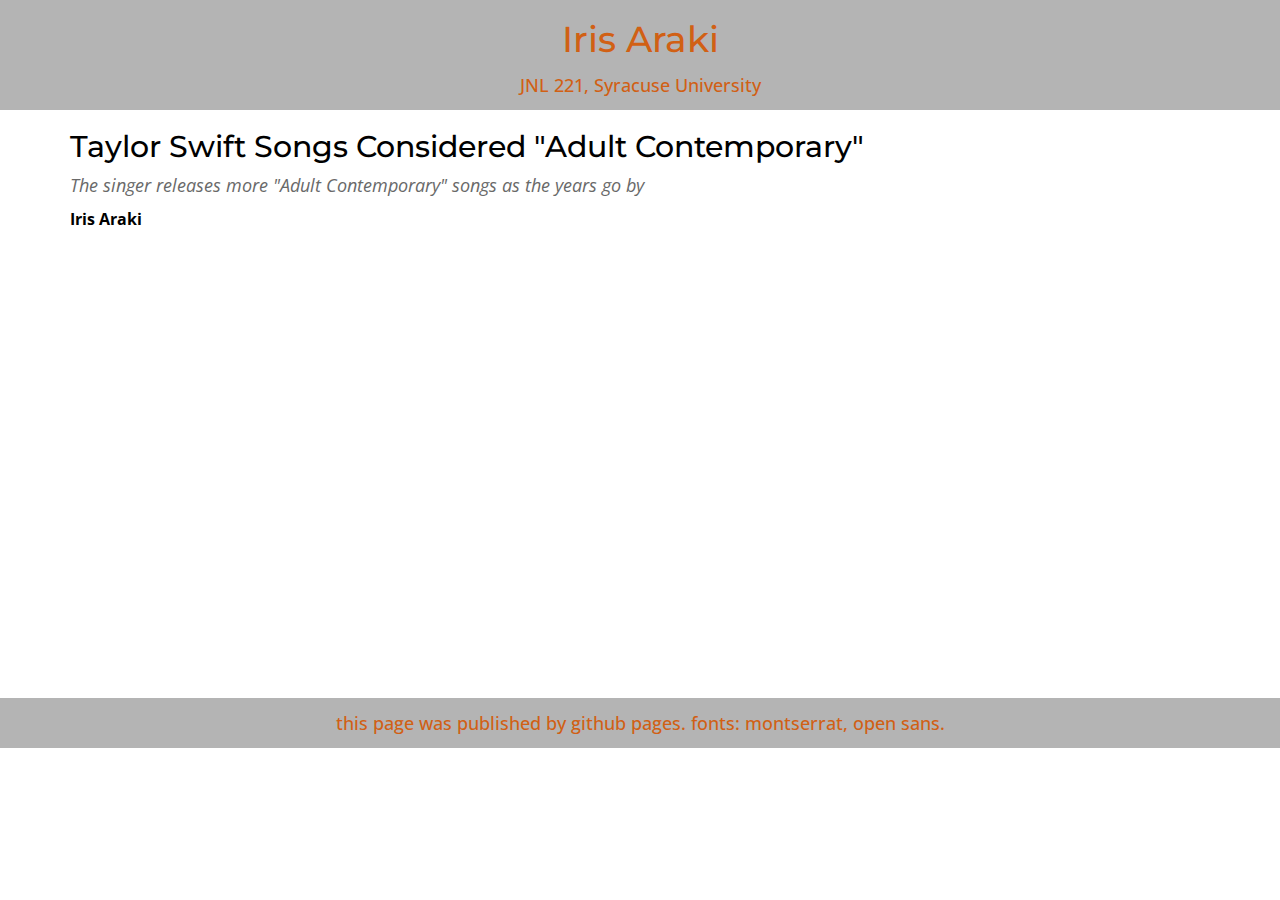
==== index.html @ 7772a9b6 "Create index.html" ====
<!-- This is an html page for Prof. Husain's JNL221.
This page will be used at times for explaining homework instructions
or displaying student work. -->

<!DOCTYPE html>
<html>
<head>
	<meta charset="utf-8">
	<title>Foundations Of Data And Digital Journalism</title>
	<link href='https://fonts.googleapis.com/css?family=Open+Sans:300italic,400italic,600italic,400,300,600,700&subset=latin,latin-ext' rel='stylesheet' type='text/css'>
	<link href='https://fonts.googleapis.com/css?family=Montserrat:400,700' rel='stylesheet' type='text/css'>
	<link href="https://netdna.bootstrapcdn.com/bootstrap/3.0.3/css/bootstrap.min.css" rel="stylesheet">
	<link type="text/css" rel="stylesheet" href="../index.css" />
</head>

<!-- DO NOT EDIT ANYTHING IN THE HEAD TAG ^ -->

<body>
	
	<!-- Intro row -->
	<div id="intro" class="col-sm-12">
		<h1> <!-- /// EDITABLE ONE /// --> Iris Araki</h1>
		<h4> <!-- /// EDITABLE TWO /// --> JNL 221, Syracuse University</h4>
	</div>

	<div class="container content">
		<!-- /// EDITABLE FOUR /// -->
		<h2>Taylor Swift Songs Considered "Adult Contemporary"</h2>
		<p class="subhed">The singer releases more "Adult Contemporary" songs as the years go by</p>
		<p class="byline">Iris Araki</p>

		<iframe title="Taylor Swift Songs Considered &quot;Adult Contemporary&quot;" aria-label="Interactive line chart" id="datawrapper-chart-spyHL" src="https://datawrapper.dwcdn.net/spyHL/3/" scrolling="no" frameborder="0" style="width: 0; min-width: 100% !important; border: none;" height="392" data-external="1"></iframe><script type="text/javascript">!function(){"use strict";window.addEventListener("message",(function(a){if(void 0!==a.data["datawrapper-height"]){var e=document.querySelectorAll("iframe");for(var t in a.data["datawrapper-height"])for(var r=0;r<e.length;r++)if(e[r].contentWindow===a.source){var i=a.data["datawrapper-height"][t]+"px";e[r].style.height=i}}}))}();
</script>

	</div>


  	<!-- About Row -->
	<div class="row">
		<div id="end" class="col-sm-12">
			<h4> <!-- /// EDITABLE THREE /// --> this page was published by github pages. fonts: montserrat, open sans.</h4>
		</div>
	</div>

</body>
</html>
---- index.css ----
h6 {
	font-style: italic;
	background-color: #cccccc;
}

h1 {
	font-family: 'Montserrat', serif;
}
h2 {
	font-family: 'Montserrat', serif;
	color: black;
}
h3 {
	font-family: 'Montserrat', serif;
	/*font-weight: bold;*/
	color: black;
}
h4 {
	font-family: 'Open Sans', serif;
	line-height: 30px;
}
p.subhed {
	color: #696969;
   	font-style: italic;
   	font-size: 18px;
   	font-family: 'Open Sans', serif;
}
p.byline {
	color: black;
	font-weight: bold;
	font-family: 'Open Sans', serif;
	font-size: 16px;
	margin-bottom: 30px;
}
p {
	color: #696969;
	font-size: 16px;
	font-family: 'Open Sans', serif;
}
#intro {
	background-color: #b4b4b4;
	color: #D16014;
	text-align: center;
	margin-bottom: 20px;
}
.content {
	background-color: white;
	border-top: 2px solid black;
	margin-bottom: 40px;
	color: #D16014;
}
#end {
	background-color: #b4b4b4;
	color: #D16014;
	text-align:	center;
	/*margin-bottom: 50px;*/
}
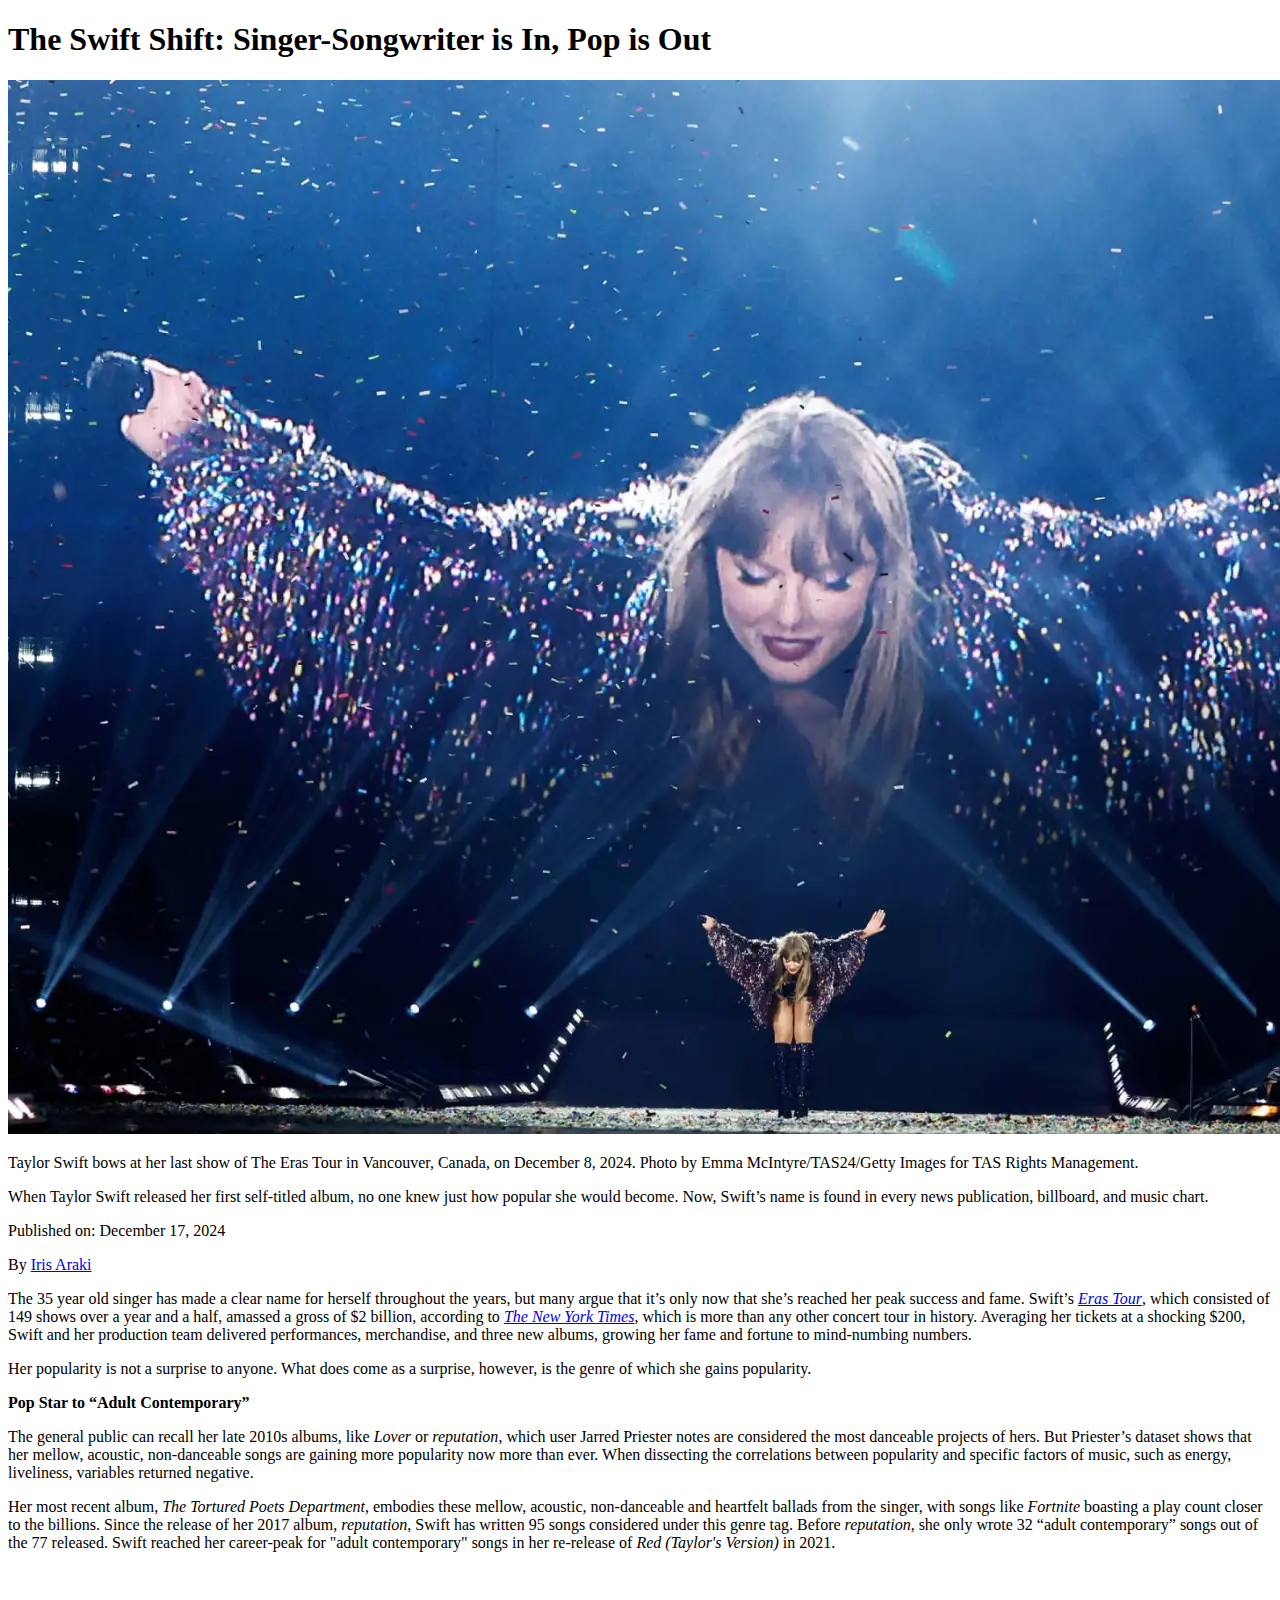
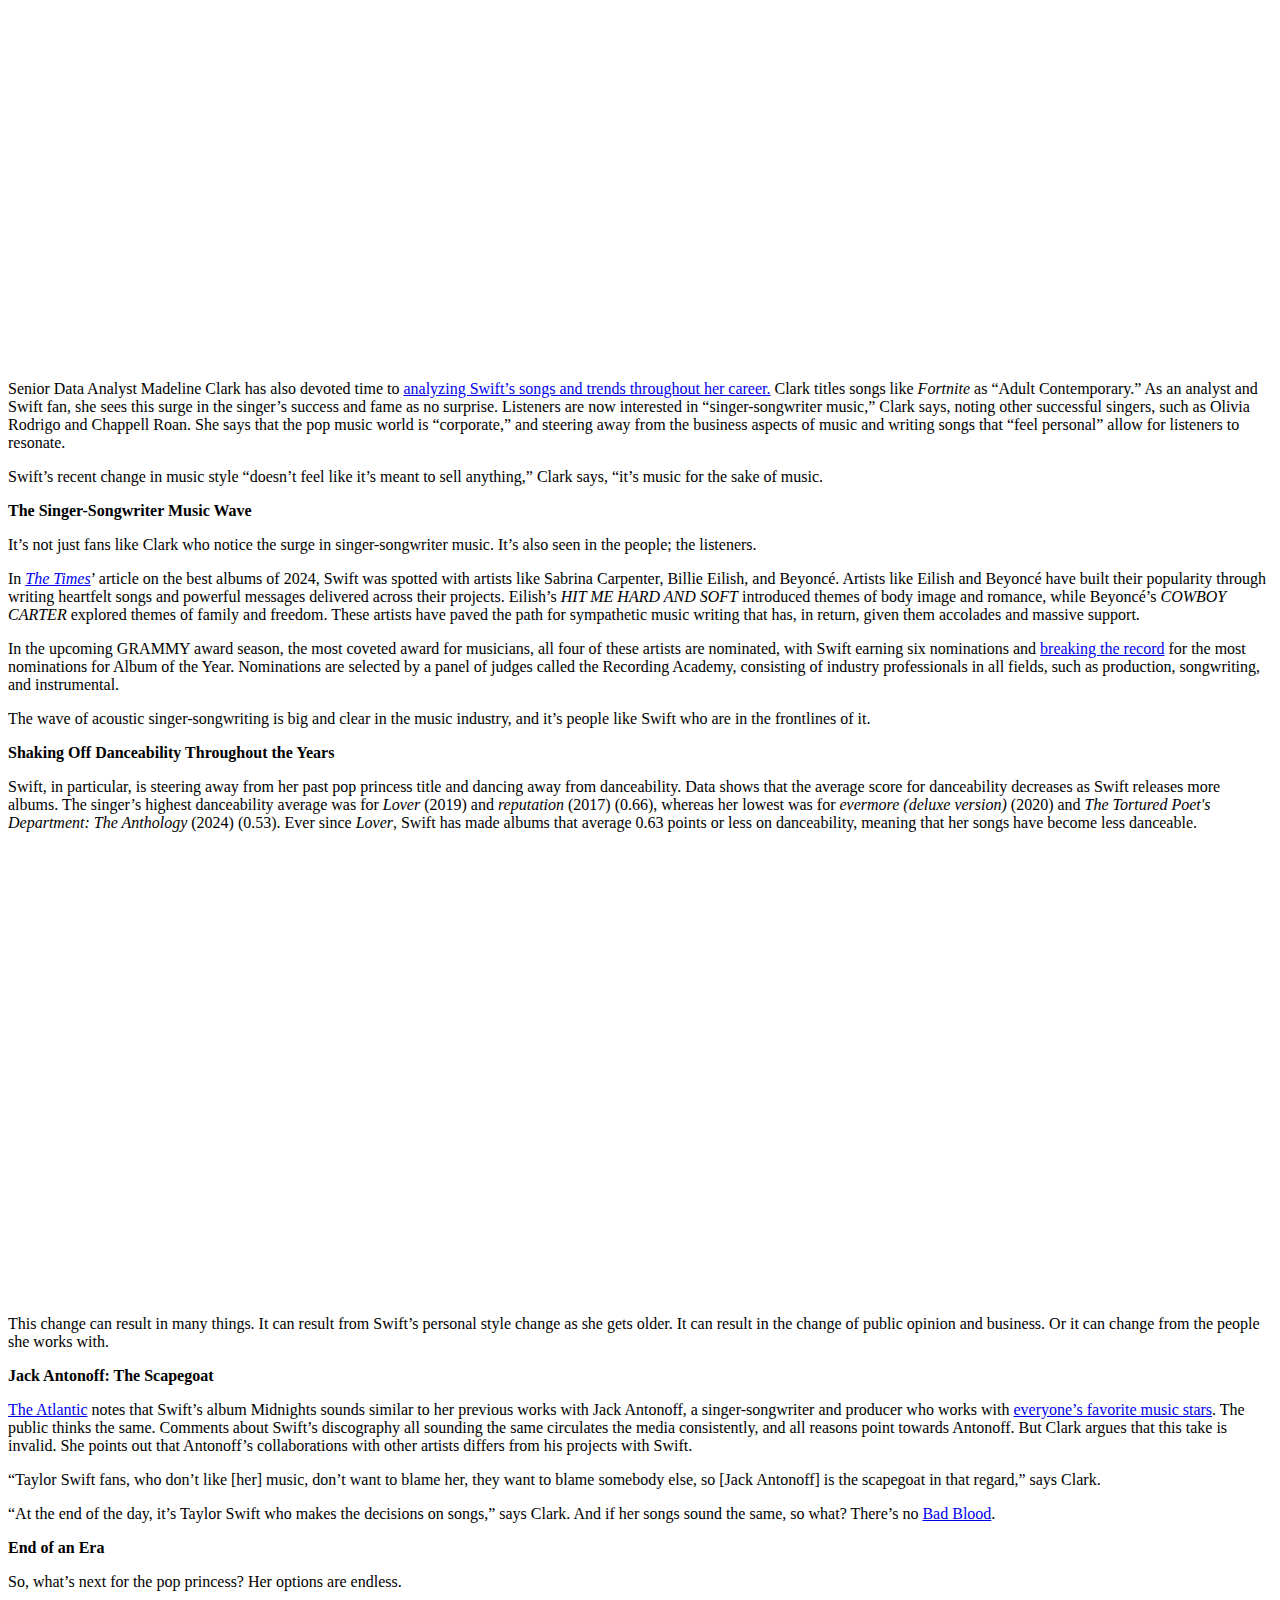
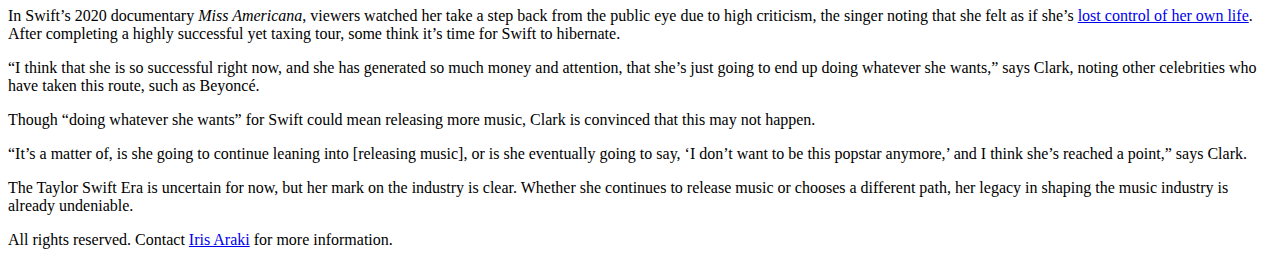
==== commit c3cbf26b: "Add files via upload" ====
--- a/index.html
+++ b/index.html
@@ -1,46 +1,103 @@
-<!-- This is an html page for Prof. Husain's JNL221.
-This page will be used at times for explaining homework instructions
-or displaying student work. -->
-
-<!DOCTYPE html>
-<html>
-<head>
-	<meta charset="utf-8">
-	<title>Foundations Of Data And Digital Journalism</title>
-	<link href='https://fonts.googleapis.com/css?family=Open+Sans:300italic,400italic,600italic,400,300,600,700&subset=latin,latin-ext' rel='stylesheet' type='text/css'>
-	<link href='https://fonts.googleapis.com/css?family=Montserrat:400,700' rel='stylesheet' type='text/css'>
-	<link href="https://netdna.bootstrapcdn.com/bootstrap/3.0.3/css/bootstrap.min.css" rel="stylesheet">
-	<link type="text/css" rel="stylesheet" href="../index.css" />
-</head>
-
-<!-- DO NOT EDIT ANYTHING IN THE HEAD TAG ^ -->
-
-<body>
-	
-	<!-- Intro row -->
-	<div id="intro" class="col-sm-12">
-		<h1> <!-- /// EDITABLE ONE /// --> Iris Araki</h1>
-		<h4> <!-- /// EDITABLE TWO /// --> JNL 221, Syracuse University</h4>
-	</div>
-
-	<div class="container content">
-		<!-- /// EDITABLE FOUR /// -->
-		<h2>Taylor Swift Songs Considered "Adult Contemporary"</h2>
-		<p class="subhed">The singer releases more "Adult Contemporary" songs as the years go by</p>
-		<p class="byline">Iris Araki</p>
-
-		<iframe title="Taylor Swift Songs Considered &quot;Adult Contemporary&quot;" aria-label="Interactive line chart" id="datawrapper-chart-spyHL" src="https://datawrapper.dwcdn.net/spyHL/3/" scrolling="no" frameborder="0" style="width: 0; min-width: 100% !important; border: none;" height="392" data-external="1"></iframe><script type="text/javascript">!function(){"use strict";window.addEventListener("message",(function(a){if(void 0!==a.data["datawrapper-height"]){var e=document.querySelectorAll("iframe");for(var t in a.data["datawrapper-height"])for(var r=0;r<e.length;r++)if(e[r].contentWindow===a.source){var i=a.data["datawrapper-height"][t]+"px";e[r].style.height=i}}}))}();
-</script>
-
-	</div>
-
-
-  	<!-- About Row -->
-	<div class="row">
-		<div id="end" class="col-sm-12">
-			<h4> <!-- /// EDITABLE THREE /// --> this page was published by github pages. fonts: montserrat, open sans.</h4>
-		</div>
-	</div>
-
-</body>
-</html>
+<!-- To use this template for class, you must switch out the text, the images, the links, the embeds - everything that is not authentic and original to your story. I'd also like to see you play with at least three style parameters - the size, color or style of an element like text, headlines, headers, footers, etc. And consider adding elements if appropriate for the story you are trying to tell, like bullets.--> 
+
+
+<!DOCTYPE html>
+<html lang="en">
+
+<head>
+    <meta charset="UTF-8"> <!-- helps the browser display characters correctly by setting to this uniform standard. -->
+    <meta http-equiv="X-UA-Compatible" content="IE=edge"> <!-- Apparently this helps Explorer render the webpage. It won't effect Chrome, Firefox of Safari and probably isn't needed at all --> 
+    <meta name="viewport" content="width=device-width, initial-scale=1.0"> <!-- this makes the page responsive and resizes elements for mobile -->
+    <title>Taylor Swift</title>  <!-- this is what will show up on the tab. Change to a word or two (at most) that matches your story -->
+    <link rel="stylesheet" href="final.main.css"> <!-- linking index.html to your main.css style sheet -->
+    <!-- <style> </style> -->
+</head>
+
+<!-- elements that will actually be displayed start here. --> 
+
+<body>
+
+    <h1>The Swift Shift: Singer-Songwriter is In, Pop is Out </h1>
+
+    <article>
+        <img src="tswift bowing.webp" alt="Taylor Swift bows at her last show of The Eras Tour Vancouver, Canada, on December 8, 2024"> <!-- Adds your image and alternative text for people with screen readers -->
+         <p class="caption">Taylor Swift bows at her last show of The Eras Tour in Vancouver, Canada, on December 8, 2024. <span class="photo-credit">Photo by Emma McIntyre/TAS24/Getty Images for TAS Rights Management.</span></p>
+
+        <p class="dek">When Taylor Swift released her first self-titled album, no one knew just how popular she would become. Now, Swift’s name is found in every news publication, billboard, and music chart.</p>
+
+        <p>Published on: <time datetime="2024-12-17">December 17, 2024</time></p>
+        
+        <p class="byline">By <a href="https://pennyforathought6.wordpress.com/about/" target="_blank" rel="noopener noreferrer">Iris Araki</a></p> <!-- <a> opens the attribute, href is where the link takes you, target=blank opens it in a new page, the rel=parameters are security and privacy related. -->
+
+        <p>The 35 year old singer has made a clear name for herself throughout the years, but many argue that it’s only now that she’s reached her peak success and fame. Swift’s <a href="https://www.taylorswift.com/tour/" target="_blank" rel="noopener noreferrer"><em>Eras Tour</em></a>, which consisted of 149 shows over a year and a half, amassed a gross of $2 billion, according to <a href="https://www.nytimes.com/2024/12/09/arts/music/taylor-swift-eras-tour-ticket-sales.html?unlocked_article_code=1.h04.R0Lg.ZS6nRhYik8Lh&smid=url-share" target="_blank" rel="noopener noreferrer"><em>The New York Times</em></a>, which is more than any other concert tour in history. Averaging her tickets at a shocking $200, Swift and her production team delivered performances, merchandise, and three new albums, growing her fame and fortune to mind-numbing numbers. </p>
+
+        <p>Her popularity is not a surprise to anyone. What does come as a surprise, however, is the genre of which she gains popularity.</p>
+
+        <p><strong><awesome>Pop Star to “Adult Contemporary” </awesome></strong></p>
+
+        <p>The general public can recall her late 2010s albums, like <em>Lover</em> or <em>reputation</em>, which user Jarred Priester notes are considered the most danceable projects of hers. But Priester’s dataset shows that her mellow, acoustic, non-danceable songs are gaining more popularity now more than ever. When dissecting the correlations between popularity and specific factors of music, such as energy, liveliness, variables returned negative. </p>
+
+        <p>Her most recent album, <em>The Tortured Poets Department</em>, embodies these mellow, acoustic, non-danceable and heartfelt ballads from the singer, with songs like <em>Fortnite</em> boasting a play count closer to the billions. Since the release of her 2017 album, <em>reputation</em>, Swift has written 95 songs considered under this genre tag. Before <em>reputation</em>, she only wrote 32 “adult contemporary” songs out of the 77 released. Swift reached her career-peak for "adult contemporary" songs in her re-release of <em> Red (Taylor's Version)</em> in 2021.</p>
+
+<iframe title="Taylor Swift Songs Considered &quot;Adult Contemporary&quot;" aria-label="Interactive line chart" id="datawrapper-chart-spyHL" src="https://datawrapper.dwcdn.net/spyHL/3/" scrolling="no" frameborder="0" style="width: 0; min-width: 100% !important; border: none;" height="392" data-external="1"></iframe><script type="text/javascript">!function(){"use strict";window.addEventListener("message",(function(a){if(void 0!==a.data["datawrapper-height"]){var e=document.querySelectorAll("iframe");for(var t in a.data["datawrapper-height"])for(var r=0;r<e.length;r++)if(e[r].contentWindow===a.source){var i=a.data["datawrapper-height"][t]+"px";e[r].style.height=i}}}))}();
+</script>
+
+        <p>Senior Data Analyst Madeline Clark has also devoted time to <a href="https://taylor-swift-discography.streamlit.app/Collaborators" target="_blank" rel="noopener noreferrer">analyzing Swift’s songs and trends throughout her career.</a> Clark titles songs like <em>Fortnite</em> as “Adult Contemporary.” As an analyst and Swift fan, she sees this surge in the singer’s success and fame as no surprise. Listeners are now interested in “singer-songwriter music,” Clark says, noting other successful singers, such as Olivia Rodrigo and Chappell Roan. She says that the pop music world is “corporate,” and steering away from the business aspects of music and writing songs that “feel personal” allow for listeners to resonate. </p>
+
+        <p>Swift’s recent change in music style “doesn’t feel like it’s meant to sell anything,” Clark says, “it’s music for the sake of music.</p>
+
+        <p><strong><awesome>The Singer-Songwriter Music Wave </awesome></strong></p>
+
+        <p>It’s not just fans like Clark who notice the surge in singer-songwriter music. It’s also seen in the people; the listeners.</p>
+
+        <p>In <a href="https://www.thetimes.com/culture/music/article/best-albums-2024-0g659vwpj?utm_source=chatgpt.com&region=global" target="_blank" rel="noopener noreferrer"><em>The Times</em></a>’ article on the best albums of 2024, Swift was spotted with artists like Sabrina Carpenter, Billie Eilish, and Beyoncé. Artists like Eilish and Beyoncé have built their popularity through writing heartfelt songs and powerful messages delivered across their projects. Eilish’s <em>HIT ME HARD AND SOFT</em> introduced themes of body image and romance, while Beyoncé’s <em>COWBOY CARTER</em> explored themes of family and freedom. These artists have paved the path for sympathetic music writing that has, in return, given them accolades and massive support.</p>
+
+        <p>In the upcoming GRAMMY award season, the most coveted award for musicians, all four of these artists are nominated, with Swift earning six nominations and <a href="https://www.thescottishsun.co.uk/tvandshowbiz/13831785/grammy-awards-nominations-beyonce-taylor-swift/?utm_source=chatgpt.com" target="_blank" rel="noopener noreferrer">breaking the record</a> for the most nominations for Album of the Year. Nominations are selected by a panel of judges called the Recording Academy, consisting of industry professionals in all fields, such as production, songwriting, and instrumental.</p> 
+
+        <p>The wave of acoustic singer-songwriting is big and clear in the music industry, and it’s people like Swift who are in the frontlines of it.</p>
+
+        <p><strong><awesome>Shaking Off Danceability Throughout the Years </awesome></strong></p>
+
+        <p>Swift, in particular, is steering away from her past pop princess title and dancing away from danceability. Data shows that the average score for danceability decreases as Swift releases more albums. The singer’s highest danceability average was for <em>Lover</em> (2019)  and <em>reputation</em> (2017) (0.66), whereas her lowest was for <em>evermore (deluxe version)</em> (2020) and <em>The Tortured Poet's Department: The Anthology</em> (2024) (0.53). Ever since <em>Lover</em>, Swift has made albums that average 0.63 points or less on danceability, meaning that her songs have become less danceable. </p>
+
+
+        <!-- Placeholder for data visualization 2. Paste embed code below this comment -->
+</p>
+
+        <!-- Placeholder for data visualization 1. Paste embed code below this comment -->
+        <p><iframe title="Taylor Swift's Albums Based on Danceability (2008-2024)" aria-label="Interactive line chart" id="datawrapper-chart-sYbus" src="https://datawrapper.dwcdn.net/sYbus/2/" scrolling="no" frameborder="0" style="width: 0; min-width: 100% !important; border: none;" height="447" data-external="1"></iframe><script type="text/javascript">!function(){"use strict";window.addEventListener("message",(function(a){if(void 0!==a.data["datawrapper-height"]){var e=document.querySelectorAll("iframe");for(var t in a.data["datawrapper-height"])for(var r=0;r<e.length;r++)if(e[r].contentWindow===a.source){var i=a.data["datawrapper-height"][t]+"px";e[r].style.height=i}}}))}();
+</script></p>
+
+        <p>This change can result in many things. It can result from Swift’s personal style change as she gets older. It can result in the change of public opinion and business. Or it can change from the people she works with.</p>
+
+         <p><strong><awesome>Jack Antonoff: The Scapegoat</awesome></strong></p>
+
+        <p><a href="https://www.theatlantic.com/culture/archive/2022/10/taylor-swift-midnights-jack-antonoff-criticism/671911/" target="_blank" rel="noopener noreferrer">The Atlantic</a> notes that Swift’s album Midnights sounds similar to her previous works with Jack Antonoff, a singer-songwriter and producer who works with <a href="https://www.newyorker.com/magazine/2022/05/23/jack-antonoff-pop-music-collaboration-lorde-taylor-swift" target="_blank" rel="noopener noreferrer">everyone’s favorite music stars</a>. The public thinks the same. Comments about Swift’s discography all sounding the same circulates the media consistently, and all reasons point towards Antonoff. But Clark argues that this take is invalid. She points out that Antonoff’s collaborations with other artists differs from his projects with Swift. </p>
+
+        <p>“Taylor Swift fans, who don’t like [her] music, don’t want to blame her, they want to blame somebody else, so [Jack Antonoff] is the scapegoat in that regard,” says Clark. </p>
+
+        <p>“At the end of the day, it’s Taylor Swift who makes the decisions on songs,” says Clark. And if her songs sound the same, so what? There’s no <a href="https://youtu.be/QcIy9NiNbmo?si=bFZnKWhilLjlMNha" target="_blank" rel="noopener noreferrer">Bad Blood</a>.</p> 
+
+         <p><strong><awesome>End of an Era</awesome></strong></p>
+
+        <p>So, what’s next for the pop princess? Her options are endless. </p>
+
+        <p>In Swift’s 2020 documentary <em>Miss Americana</em>, viewers watched her take a step back from the public eye due to high criticism, the singer noting that she felt as if she’s <a href="https://www.newyorker.com/culture/cultural-comment/taylor-swifts-self-scrutiny-in-miss-americana?utm_source=chatgpt.com" target="_blank" rel="noopener noreferrer">lost control of her own life</a>. After completing a highly successful yet taxing tour, some think it’s time for Swift to hibernate. </p>
+
+        <p>“I think that she is so successful right now, and she has generated so much money and attention, that she’s just going to end up doing whatever she wants,” says Clark, noting other celebrities who have taken this route, such as Beyoncé.</p>
+
+        <p>Though “doing whatever she wants” for Swift could mean releasing more music, Clark is convinced that this may not happen. </p>
+
+        <p>“It’s a matter of, is she going to continue leaning into [releasing music], or is she eventually going to say, ‘I don’t want to be this popstar anymore,’ and I think she’s reached a point,” says Clark.</p>
+
+        <p>The Taylor Swift Era is uncertain for now, but her mark on the industry is clear. Whether she continues to release music or chooses a different path, her legacy in shaping the music industry is already undeniable.</p>
+
+    </article>
+
+    <footer>
+        All rights reserved. Contact <a href="mailto:imaraki@syr.edu">Iris Araki</a> for more information.
+    </footer>
+
+</body>
+
+</html>
